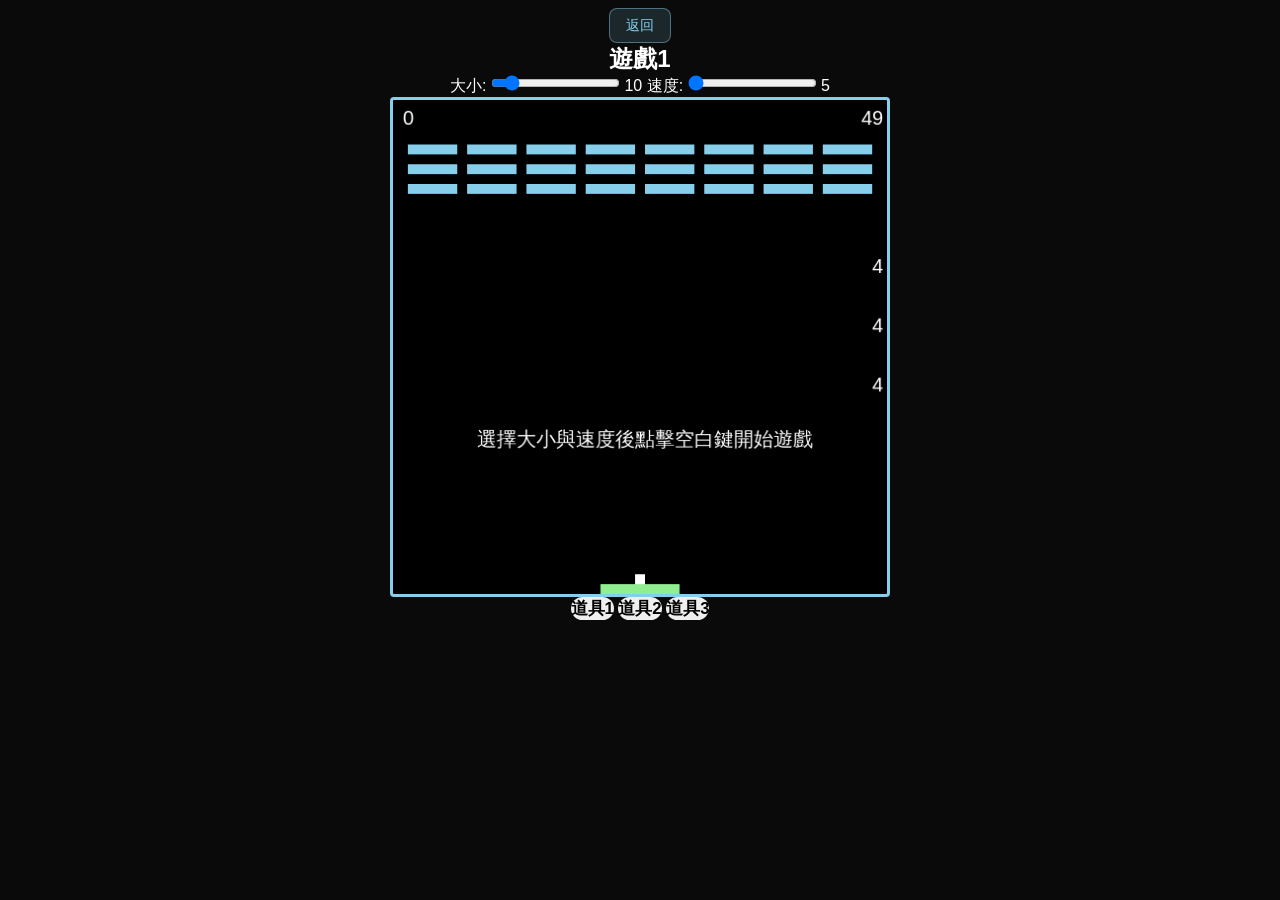
==== game1.html @ 4b712f93 "first upload" ====
<!--index.html-->
<!DOCTYPE html>
<html>
    <head>
        <meta charset="UTF-8">
        <meta name="viewport", content="width=device-width, initial-scale=1.0">
        <title>Breakout GAME - BY NIDHI UPMAN</title>
        <link rel="stylesheet" href="game.css">
        <script type="module" src="game1.js"></script>
    </head>
    <body>
        <div id="parent-container">
            <center>
                <div>
                    <button id="goToInitialScreen">返回</button>
                </div>
                <h1>遊戲1</h1>
                <label for="ballsize">大小:</label>
                <input type="range" id="ballsize" min="5" max="50" step="5" value="10">
                <span id="ballsizeValue">10</span>
                <label for="balltotalSpeed">速度:</label>
                <input type="range" id="totalSpeed" min="5" max="25" step="5" value="10">
                <span id="totalSpeedValue">25</span>
                <!-- 父元素，包裹着 board 和按钮 -->
                <div id="board-container">
                    <canvas id="board" width="500" height="500"></canvas>
                    <button id="tool1-button">道具1</button>
                    <button id="tool2-button">道具2</button>
                    <button id="tool3-button">道具3</button>
                </div>
            </center> 
        </div >       
    </body>
</html>
---- game.css ----
/* =============================================
   game.css — 全站共用樣式
   涵蓋：主選單 / 遊戲1 / 遊戲2 / 樣式選擇 / 商店
   支援手機與電腦
   ============================================= */


/* ══════════════════════════════════════════
   § 1  基本重置
   ══════════════════════════════════════════ */
*, *::before, *::after {
    box-sizing: border-box;
    margin: 0;
    padding: 0;
}

body, html {
    height: 100%;
    font-family: sans-serif;
    background-color: #0a0a0a;
    color: white;
    overflow-x: hidden;
}


/* ══════════════════════════════════════════
   § 2  頁面佈局（共用）
   ══════════════════════════════════════════ */
body {
    display: flex;
    flex-direction: column;
    align-items: center;
    padding: 8px;
    gap: 6px;
    min-height: 100dvh;
}

/* 主選單：垂直置中 */
body.page-index {
    justify-content: center;
    padding: 12px;
    gap: 10px;
}

/* 商店：水平 + 垂直置中 */
body.page-shop {
    justify-content: center;
}

h1 {
    font-size: clamp(1rem, 4vw, 1.5rem);
    white-space: nowrap;
    flex: 1;
    text-align: center;
}

/* 主選單標題較大 */
body.page-index h1 {
    font-size: clamp(1.3rem, 6vw, 2rem);
    flex: unset;
    letter-spacing: 2px;
}


/* ══════════════════════════════════════════
   § 3  頂部返回按鈕列（遊戲頁 / 樣式頁 / 商店）
   ══════════════════════════════════════════ */
.top-bar {
    width: 100%;
    max-width: 520px;
    display: flex;
    align-items: center;
    gap: 10px;
}


/* ══════════════════════════════════════════
   § 4  畫布容器與畫布本體
   ══════════════════════════════════════════ */
#board-container {
    position: relative;
    width:  min(500px, calc(100vw - 16px));
    height: min(500px, calc(100vw - 16px));
    flex-shrink: 0;
}

/* 主選單容器留稍多邊距 */
body.page-index #board-container {
    width:  min(500px, calc(100vw - 24px));
    height: min(500px, calc(100vw - 24px));
}

#board {
    display: block;
    width:  100%;
    height: 100%;
    background-color: black;
    border: 3px solid skyblue;
    border-radius: 4px;
    touch-action: none;
}


/* ══════════════════════════════════════════
   § 5  按鈕通用基底
   ══════════════════════════════════════════ */
button {
    display: inline-flex;
    align-items: center;
    justify-content: center;
    cursor: pointer;
    border: none;
    border-radius: 12px;
    font-size: clamp(0.88rem, 3vw, 1.05rem);
    font-weight: bold;
    user-select: none;
    -webkit-tap-highlight-color: transparent;
    transition: background-color 0.2s, transform 0.1s;
}

button:active {
    transform: scale(0.96);
}


/* ══════════════════════════════════════════
   § 6  主選單按鈕（絕對定位在畫布上）
   ══════════════════════════════════════════ */
#theme-button,
#shop-button,
#game1-button,
#game2-button {
    position: absolute;
    left: 50%;
    transform: translateX(-50%);
    width:  clamp(120px, 40%, 180px);
    height: clamp(44px, 10%, 60px);
    background-color: skyblue;
    color: #0a0a0a;
}

#theme-button:hover,
#shop-button:hover,
#game1-button:hover,
#game2-button:hover {
    background-color: dodgerblue;
    color: white;
}

#theme-button:active,
#shop-button:active,
#game1-button:active,
#game2-button:active {
    transform: translateX(-50%) scale(0.96);
}

#theme-button  { top: 18%; }
#shop-button   { top: 34%; }
#game1-button  { top: 50%; }
#game2-button  { top: 66%; }


/* ══════════════════════════════════════════
   § 7  返回按鈕（#goToInitialScreen）
   ══════════════════════════════════════════ */
#goToInitialScreen {
    padding: 7px 16px;
    font-size: clamp(0.78rem, 2.5vw, 0.9rem);
    background-color: rgba(135, 206, 235, 0.15);
    color: skyblue;
    border: 1px solid rgba(135, 206, 235, 0.45);
    border-radius: 8px;
    white-space: nowrap;
    flex-shrink: 0;
    font-weight: normal;
}

#goToInitialScreen:hover {
    background-color: rgba(135, 206, 235, 0.3);
}


/* ══════════════════════════════════════════
   § 8  滑桿控制列（遊戲1 專用）
   ══════════════════════════════════════════ */
.controls-row {
    display: flex;
    flex-wrap: wrap;
    align-items: center;
    gap: 8px 14px;
    width: 100%;
    max-width: 520px;
    font-size: clamp(0.75rem, 2.5vw, 0.9rem);
}

.controls-row label {
    white-space: nowrap;
    color: rgba(255, 255, 255, 0.75);
}

.controls-row input[type="range"] {
    flex: 1;
    min-width: 80px;
    accent-color: skyblue;
    cursor: pointer;
    height: 20px;
}

.controls-row .range-value {
    font-weight: bold;
    color: skyblue;
    min-width: 26px;
    text-align: right;
}


/* ══════════════════════════════════════════
   § 9  道具工具列（遊戲頁）
   ══════════════════════════════════════════ */
.tool-bar {
    display: flex;
    justify-content: center;
    gap: clamp(6px, 2vw, 12px);
    width: 100%;
    max-width: 520px;
    flex-wrap: wrap;
}

.tool-bar button {
    flex: 1;
    min-width: 80px;
    max-width: 150px;
    padding: 8px 6px;
    font-size: clamp(0.72rem, 2.3vw, 0.85rem);
    background-color: rgba(135, 206, 235, 0.15);
    color: skyblue;
    border: 1px solid rgba(135, 206, 235, 0.5);
    border-radius: 10px;
    font-weight: normal;
}

.tool-bar button:hover {
    background-color: rgba(135, 206, 235, 0.35);
}

.tool-bar button:active {
    transform: scale(0.95);
    background-color: rgba(135, 206, 235, 0.45);
}


/* ══════════════════════════════════════════
   § 10  手機觸控方向鍵（遊戲頁）
   ══════════════════════════════════════════ */
.touch-controls {
    display: none;
    justify-content: space-between;
    gap: 10px;
    width: 100%;
    max-width: 520px;
}

@media (pointer: coarse) {
    .touch-controls {
        display: flex;
    }
}

.touch-controls .arrow-btn {
    flex: 1;
    height: clamp(48px, 12vw, 64px);
    font-size: clamp(1.2rem, 5vw, 1.8rem);
    background-color: rgba(135, 206, 235, 0.12);
    color: skyblue;
    border: 1px solid rgba(135, 206, 235, 0.4);
    border-radius: 12px;
    font-weight: normal;
}

.touch-controls .arrow-btn:active {
    background-color: rgba(135, 206, 235, 0.35);
}

.touch-controls .start-btn {
    flex: 0 0 auto;
    width: clamp(64px, 18vw, 90px);
    height: clamp(48px, 12vw, 64px);
    font-size: clamp(0.75rem, 2.5vw, 0.9rem);
    background-color: rgba(135, 206, 235, 0.12);
    color: rgba(135, 206, 235, 0.75);
    border: 1px solid rgba(135, 206, 235, 0.3);
    border-radius: 12px;
    font-weight: normal;
}


/* ══════════════════════════════════════════
   § 11  商店道具容器（絕對定位在畫布上）
   ══════════════════════════════════════════ */
.tool-container {
    position: absolute;
    display: flex;
    flex-direction: column;
    align-items: center;
}

/* 商店按鈕樣式 */
.tool-container button {
    padding: 10px 30px;
    background-color: skyblue;
    color: #0a0a0a;
    border-radius: 15px;
    font-size: clamp(0.85rem, 2.5vw, 1rem);
    font-weight: bold;
    white-space: nowrap;
}

.tool-container button:hover {
    background-color: dodgerblue;
    color: white;
}

/* 四個道具的位置（百分比，隨畫布縮放） */
#tool1-container {
    top:    30%;
    left:   30%;
    transform: translate(-50%, -50%);
}

#tool2-container {
    top:    30%;
    right:  30%;
    transform: translate(50%, -50%);
}

#tool3-container {
    bottom: 30%;
    left:   30%;
    transform: translate(-50%, 50%);
}

#tool4-container {
    bottom: 30%;
    right:  30%;
    transform: translate(50%, 50%);
}


/* ══════════════════════════════════════════
   § 12  樣式選擇頁的顏色按鈕列
   ══════════════════════════════════════════ */
.color-bar {
    display: flex;
    flex-wrap: wrap;
    justify-content: center;
    gap: clamp(6px, 2vw, 10px);
    width: 100%;
    max-width: 520px;
}

.color-bar button {
    flex: 1;
    min-width: 90px;
    max-width: 160px;
    padding: 9px 8px;
    font-size: clamp(0.75rem, 2.3vw, 0.88rem);
    background-color: rgba(135, 206, 235, 0.15);
    color: skyblue;
    border: 1px solid rgba(135, 206, 235, 0.5);
    border-radius: 10px;
    font-weight: normal;
}

.color-bar button:hover {
    background-color: rgba(135, 206, 235, 0.35);
}


/* ══════════════════════════════════════════
   § 13  響應式微調
   ══════════════════════════════════════════ */
@media (max-width: 400px) {
    body {
        padding: 4px;
        gap: 4px;
    }

    .tool-bar button {
        min-width: 60px;
        padding: 7px 4px;
    }
}

@media (max-width: 360px) {
    h1 {
        font-size: 1.1rem;
    }
}
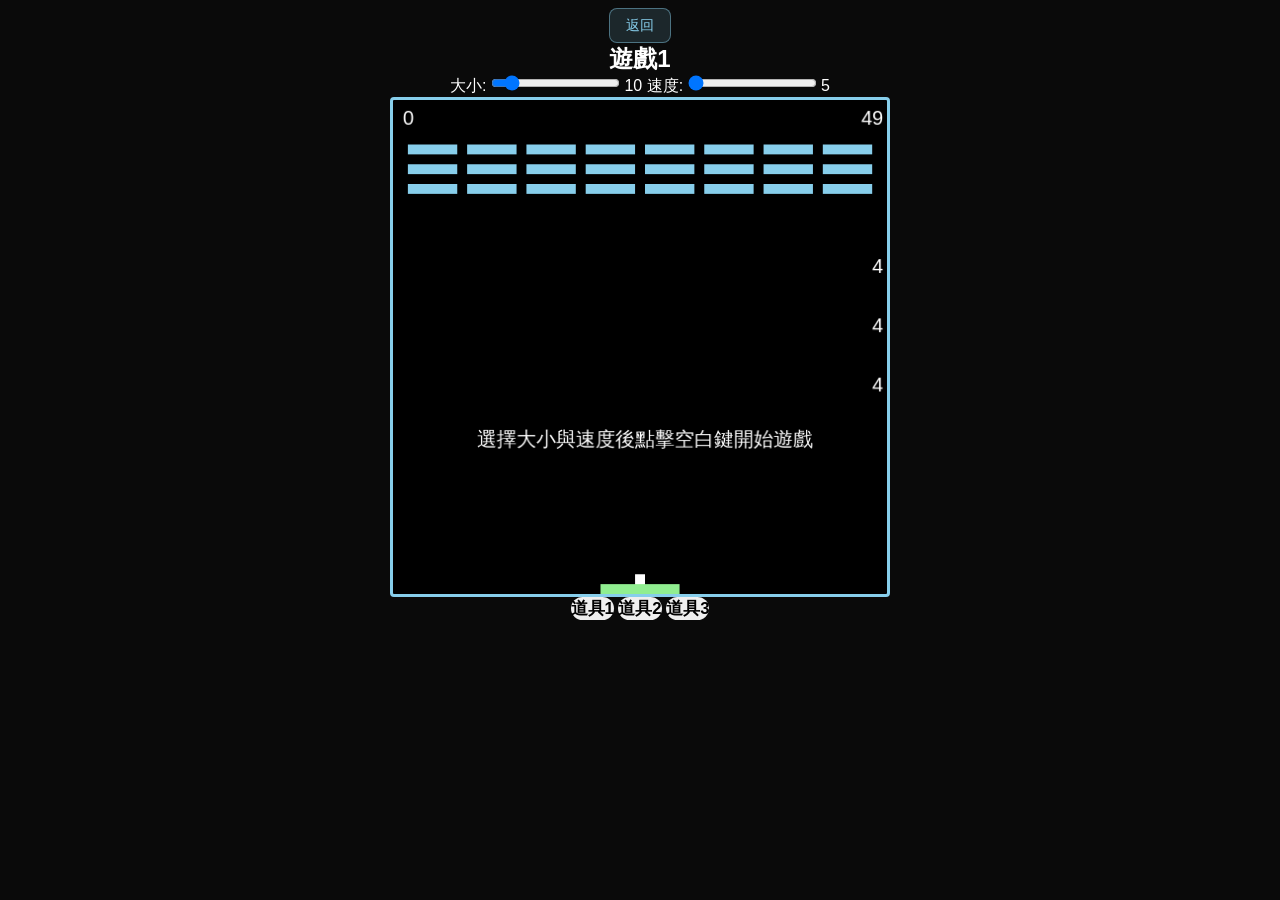
==== commit 9db57db5: "add mobile touch controls for game1 and game2 Co-Authored-By: Claude Sonnet 4.6 <noreply@anthropic.c" ====
--- a/game1.html
+++ b/game1.html
@@ -28,6 +28,11 @@
                     <button id="tool2-button">道具2</button>
                     <button id="tool3-button">道具3</button>
                 </div>
+                <div class="touch-controls">
+                    <button class="arrow-btn" id="btn-left">&#9664;</button>
+                    <button class="start-btn" id="btn-start">開始</button>
+                    <button class="arrow-btn" id="btn-right">&#9654;</button>
+                </div>
             </center> 
         </div >       
     </body>
